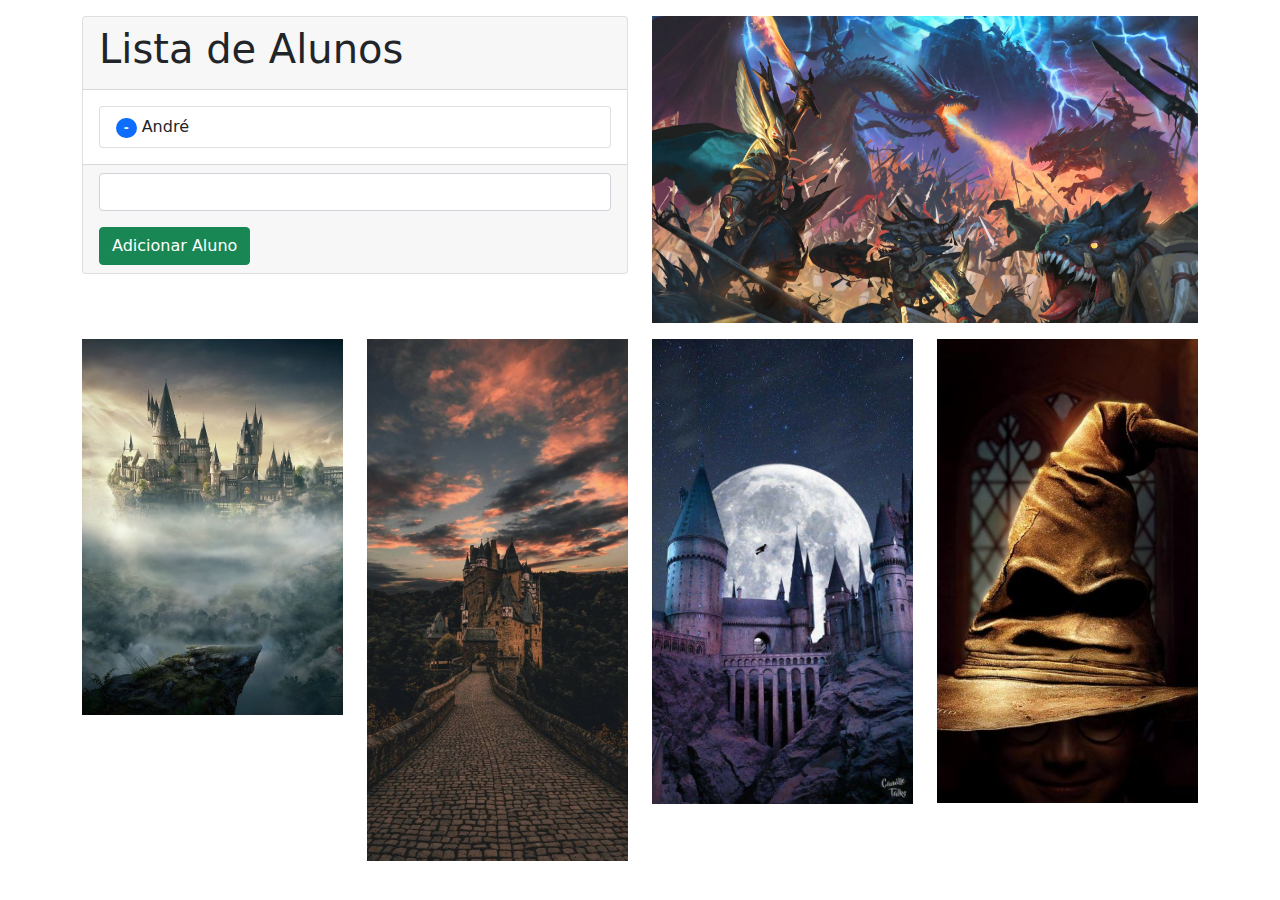
==== jquery-examples.html @ 654c66f1 "jquery" ====
<html lang="en">
<head>
    <meta charset="UTF-8">
    <meta http-equiv="X-UA-Compatible" content="IE=edge">
    <meta name="viewport" content="width=device-width, initial-scale=1.0">
    <title>Document</title>
    <link rel="stylesheet" href="css/bootstrap.min.css">
    <link rel="stylesheet" href="css/my_style.css">
    <script src="js/bootstrap.min.js"></script>
    <script src="js/my_script.js"></script>
</head>
<body>
    <div class="container">
        <div class="row">
            <div class="col-md-6 col-lg-6 mt-3">
                <div class="card">
                    <div class="card-header">
                        <h1> Lista de Alunos </h1>
                    </div>

                    <div class="card-body">
                        <ul class="list-group">
                            <li class="list-group-item"> 
                                <span class="badge bg-primary rounded-pill">-</span> 
                                André
                            </li>
                        </ul>
                    </div>

                    <div class="card-footer">
                        <div class='form-group'>
                            <input type="text" class='form-control' id="novoAluno">
                        </div>
                        
                        <div class='btn btn-success mt-3'> Adicionar Aluno </div>
                        
                    </div>
                </div>
            </div>

            <div class="col-md-6 col-lg-6 mt-3">
                <img class="img w-100" src="img/image.jpg">
            </div>

            <div class="col-12 mt-3">
                <div class="row">
                    <div class="col-md-3 col-lg-3">
                        <img src="img/hp_1.jfif" class="img w-100">
                    </div>
                    <div class="col-md-3 col-lg-3">
                        <img src="img/hp_2.jfif" class="img w-100">
                    </div>
                    <div class="col-md-3 col-lg-3">
                        <img src="img/hp_3.jfif" class="img w-100">
                    </div>
                    <div class="col-md-3 col-lg-3">
                        <img src="img/hp_4.jfif" class="img w-100">
                    </div>
                </div>
            </div>
        </div>
    </div>
</body>
</html>
---- css/my_style.css ----
.bg-andre {
    background-color: blueviolet;
    height: 200px;
}
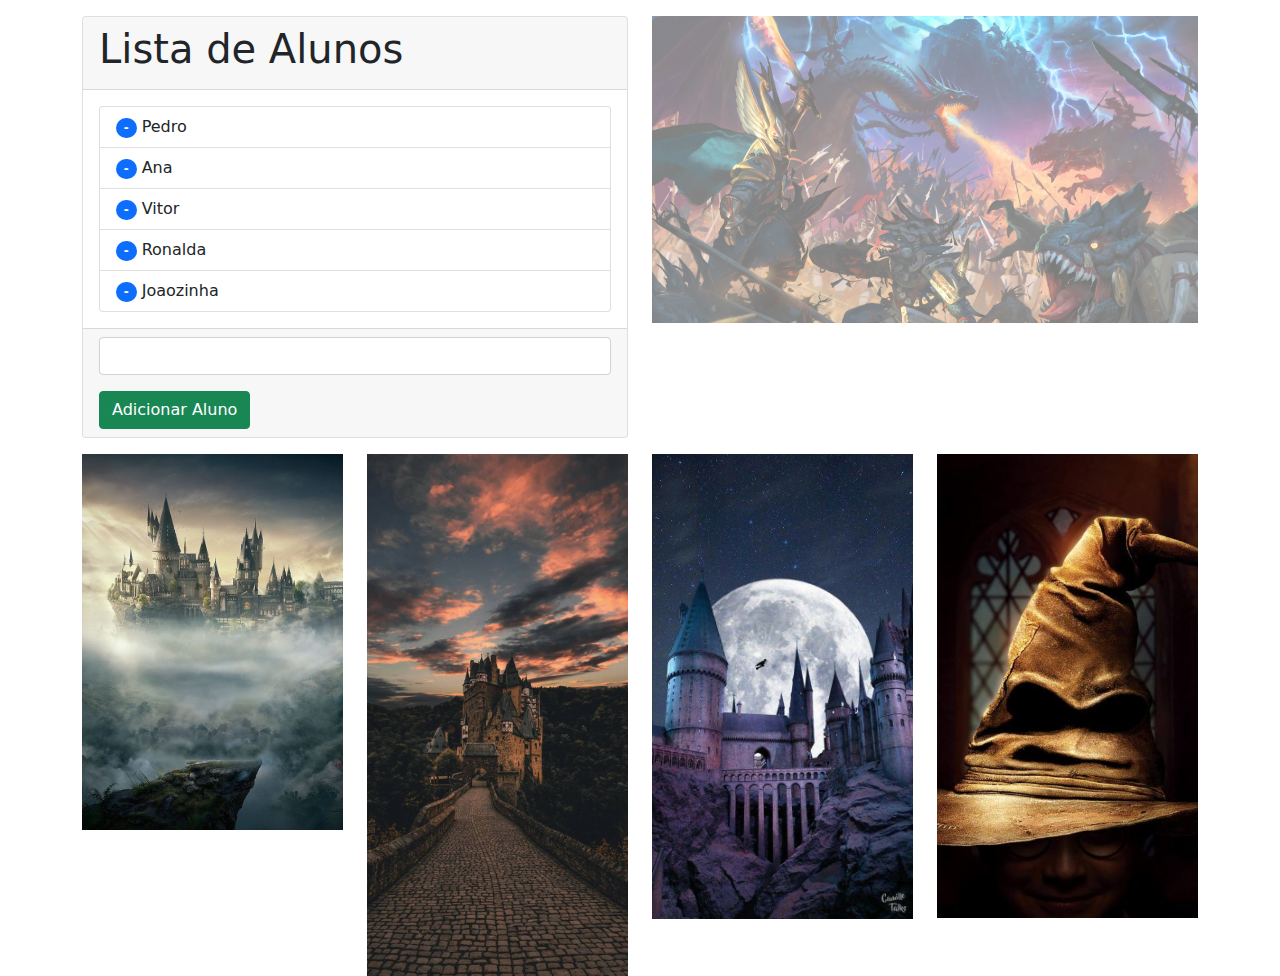
==== commit e718a946: "Jquery" ====
--- a/jquery-examples.html
+++ b/jquery-examples.html
@@ -4,9 +4,12 @@
     <meta http-equiv="X-UA-Compatible" content="IE=edge">
     <meta name="viewport" content="width=device-width, initial-scale=1.0">
     <title>Document</title>
-    <link rel="stylesheet" href="css/bootstrap.min.css">
-    <link rel="stylesheet" href="css/my_style.css">
+    <link href="css/bootstrap.min.css" rel="stylesheet" />
+    <link href="css/lightbox.css" rel="stylesheet" />
+    <link href="css/my_style.css" rel="stylesheet" />
     <script src="js/bootstrap.min.js"></script>
+    <script src="js/jquery.js"></script>
+    <script src="js/lightbox.js"></script>
     <script src="js/my_script.js"></script>
 </head>
 <body>
@@ -19,46 +22,95 @@
                     </div>
 
                     <div class="card-body">
-                        <ul class="list-group">
-                            <li class="list-group-item"> 
-                                <span class="badge bg-primary rounded-pill">-</span> 
-                                André
-                            </li>
+                        <ul class="list-group" id="listaAluno">
                         </ul>
                     </div>
 
                     <div class="card-footer">
                         <div class='form-group'>
-                            <input type="text" class='form-control' id="novoAluno">
+                            <input id="nomeAluno" type="text" class='form-control'>
                         </div>
                         
-                        <div class='btn btn-success mt-3'> Adicionar Aluno </div>
+                        <div id="adicionarAluno" class='btn btn-success mt-3'> Adicionar Aluno </div>
                         
                     </div>
                 </div>
             </div>
 
             <div class="col-md-6 col-lg-6 mt-3">
-                <img class="img w-100" src="img/image.jpg">
+                <img class="img w-100" src="img/image.jpg" id="imageDragon">
             </div>
 
             <div class="col-12 mt-3">
                 <div class="row">
                     <div class="col-md-3 col-lg-3">
-                        <img src="img/hp_1.jfif" class="img w-100">
+                        <a href="img/hp_1.jfif" data-lightbox="image-1" data-title="My caption">
+                            <img src="img/hp_1.jfif" class="img w-100">
+                        </a>
                     </div>
                     <div class="col-md-3 col-lg-3">
-                        <img src="img/hp_2.jfif" class="img w-100">
+                        
+                        <a href="img/hp_2.jfif" data-lightbox="image-1" data-title="My caption">
+                            <img src="img/hp_2.jfif" class="img w-100">
+                        </a>
                     </div>
                     <div class="col-md-3 col-lg-3">
+                        
+                        <a href="img/hp_3.jfif" data-lightbox="image-1" data-title="My caption">
                         <img src="img/hp_3.jfif" class="img w-100">
+                        </a>
                     </div>
                     <div class="col-md-3 col-lg-3">
+                        
+                        <a href="img/hp_4.jfif" data-lightbox="image-1" data-title="My caption">
                         <img src="img/hp_4.jfif" class="img w-100">
+                        </a>
                     </div>
                 </div>
             </div>
         </div>
     </div>
+
+    <script>
+        $(document).ready(function() {
+            $('#imageDragon').fadeTo('slow', 0.5);
+            $('#imageDragon').fadeTo('slow', 1);
+
+            let alunosParaAdicionar = [
+                'Pedro',
+                'Ana',
+                'Vitor',
+                'Ronalda',
+                'Joaozinha'
+            ];
+
+            alunosParaAdicionar.forEach(function(name) {
+                $('#listaAluno').append("<li class='list-group-item removerAluno'> <span class='badge bg-primary rounded-pill'>-</span> " + name + " </li>");
+            })
+        });
+
+        $('#adicionarAluno').on('click', function() {
+            let nomeAluno = $('#nomeAluno')[0].value;
+            // Como é em javascript puro
+            //let oldAlunos = document.getElementById('listaAluno').innerHTML; 
+            //document.getElementById('listaAluno').innerHTML = oldAlunos + " <li class='list-group-item'> <span class='badge bg-primary rounded-pill'>-</span> " + nomeAluno + " </li>";
+            
+            if (nomeAluno.length < 8) {
+                alert('Seu nome deve ser maior do que 8 caracteres');
+            } else {
+                // Simplificado no Jquery
+                $('#listaAluno').append("<li class='list-group-item removerAluno'> <span class='badge bg-primary rounded-pill'>-</span> " + nomeAluno + " </li>");
+            }
+        });
+
+        $(document).on('click', '.removerAluno', function(e) {
+            $(e.target).remove();
+        })
+
+        $('#imageDragon').hover(function(e) {
+            $(e.target).fadeTo('slow', 0.5);
+            $(e.target).fadeTo('slow', 1);
+        })
+    </script>
 </body>
 </html>